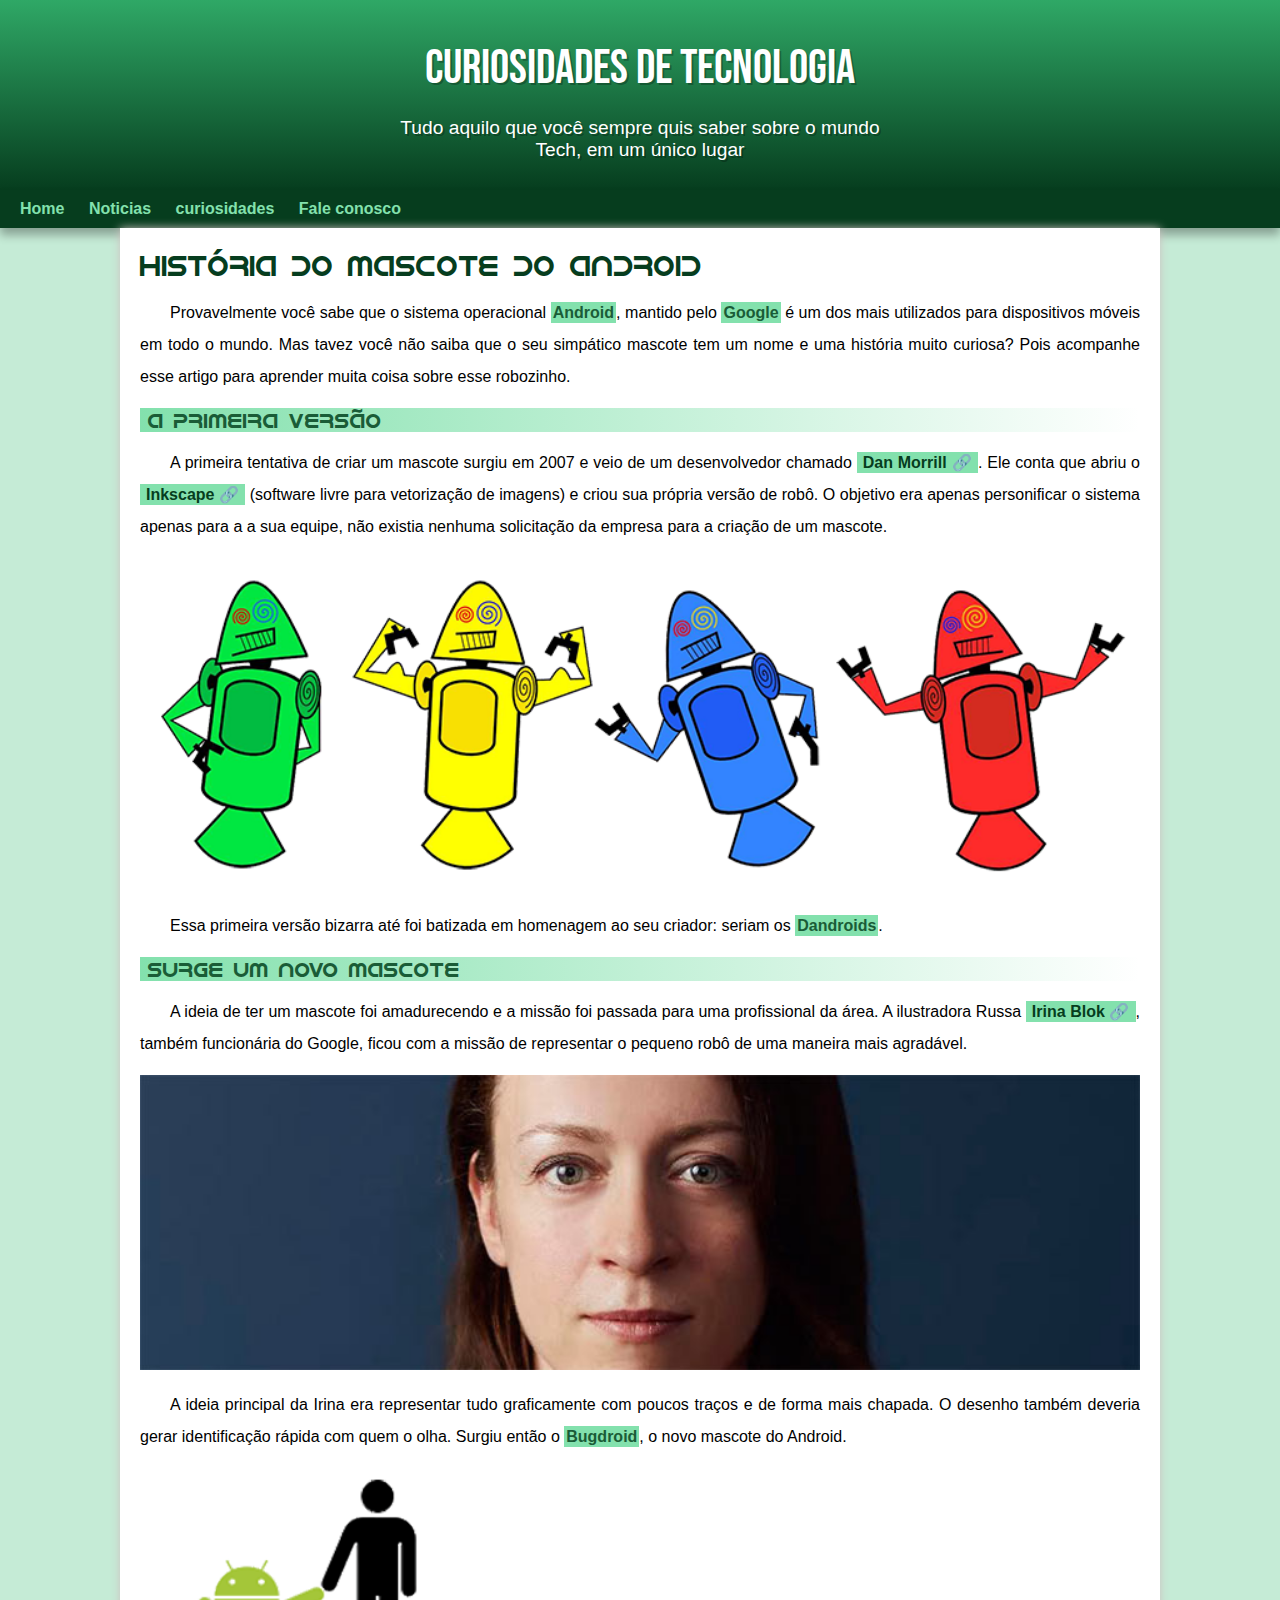
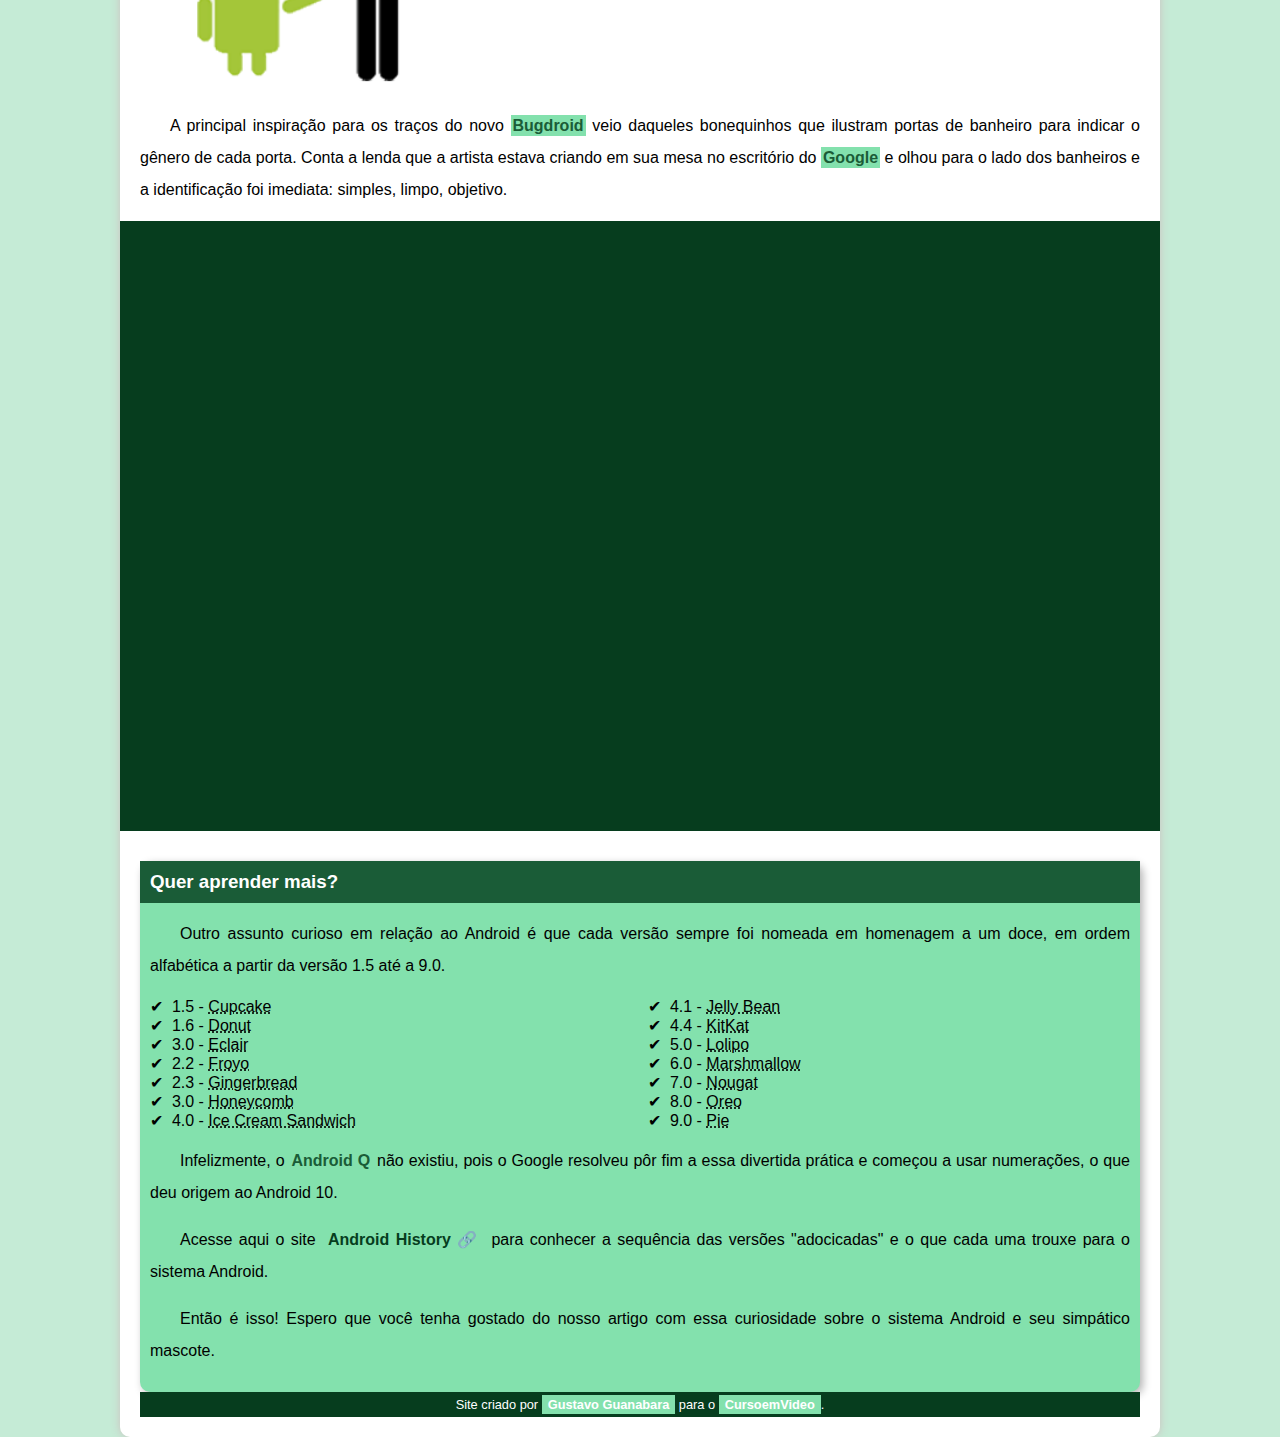
==== inex.html @ 1fb65c57 "Initial commit" ====
<!DOCTYPE html>
<html lang="en">
<head>
    <meta charset="UTF-8">
    <meta http-equiv="X-UA-Compatible" content="IE=edge">
    <meta name="viewport" content="width=device-width, initial-scale=1.0">
    <title>Como surgiu a mascote do Android</title>
    <link rel="shortcut icon" href="imagens/favicon.ico" type="image/x-icon">
    <link rel="stylesheet" href="estilo/style.css">
</head>
<body>
    <header>
        <h1>CURIOSIDADES DE TECNOLOGIA</h1>
        <p>Tudo aquilo que você sempre quis saber sobre o mundo Tech, em um único lugar</p>
    </header>
    <nav>
        <a  href="#" id="left">Home</a>
        <a href="#">Noticias</a>
        <a href="#">curiosidades</a>
        <a href="#">Fale conosco</a>
    </nav>
    <main>
        <article>
            <h1>História do Mascote do Android</h1>
        <p>Provavelmente você sabe que o sistema operacional <strong>Android</strong>, mantido pelo <strong>Google</strong> é um dos mais utilizados para dispositivos móveis em todo o mundo. Mas tavez você não saiba que o seu simpático mascote tem um nome e uma história muito curiosa? Pois acompanhe esse artigo para aprender muita coisa sobre esse robozinho.
        </p>
        <h2>A primeira versão</h2>
        <p>A primeira tentativa de criar um mascote surgiu em 2007 e veio de um desenvolvedor chamado <a href="https://androidcommunity.com/dan-morrill-shows-us-the-android-mascot-that-almost-was-20130103/" target="_blank" class="externo">Dan Morrill</a>. Ele conta que abriu o <a href="https://inkscape.org/" target="_blank" class="externo">Inkscape</a> (software livre para vetorização de imagens) e criou sua própria versão de robô. O objetivo era apenas personificar o sistema apenas para a a sua equipe, não existia nenhuma solicitação da empresa para a criação de um mascote.
        </p>
        <picture>
            <source media="(max-width: 670px )" srcset="imagens/dan-droids-pq.png">
            <img src="imagens/dan-droids.png" alt="">
        </picture>
        <p>Essa primeira versão bizarra até foi batizada em homenagem ao seu criador: seriam os <strong>Dandroids</strong>.
        </p>
        <h2>Surge um novo mascote</h2>
        <p>A ideia de ter um mascote foi amadurecendo e a missão foi passada para uma profissional da área. A ilustradora Russa <a href="https://www.irinablok.com/android" target="_blank" class="externo">Irina Blok</a>, também funcionária do Google, ficou com a missão de representar o pequeno robô de uma maneira mais agradável.
        </p>
        <picture>
            <source media="(max-width:670px )" srcset="imagens/irina-blok-pq.jpg">
            <img src="imagens/irina-blok.jpg" alt=""></picture>
        <p>A ideia principal da Irina era representar tudo graficamente com poucos traços e de forma mais chapada. O desenho também deveria gerar identificação rápida com quem o olha. Surgiu então o <strong>Bugdroid</strong>, o novo mascote do Android.
        </p>
        <img src="imagens/bugdroid.png" class="pequena">
        <p>A principal inspiração para os traços do novo <strong>Bugdroid</strong> veio daqueles bonequinhos que ilustram portas de banheiro para indicar o gênero de cada porta. Conta a lenda que a artista estava criando em sua mesa no escritório do <strong>Google</strong> e olhou para o lado dos banheiros e a identificação foi imediata: simples, limpo, objetivo.
        </p>
        <div class="video"><iframe width="560" height="315" src="https://www.youtube.com/embed/l2UDgpLz20M" title="YouTube video player" frameborder="0" allow="accelerometer; autoplay; clipboard-write; encrypted-media; gyroscope; picture-in-picture" allowfullscreen></iframe></div>
        <aside>
            <h3>Quer aprender mais? </h3>
            <p>Outro assunto curioso em relação ao Android é que cada versão sempre foi nomeada em homenagem a um doce, em ordem alfabética a partir da versão 1.5 até a 9.0.</p>
            <ul>
                <li>1.5 - <abbr title="Bolode copo">Cupcake</abbr></li>
                <li>1.6 - <abbr title="Rosquinha">Donut</abbr></li>
                <li>3.0 - <abbr title="Bomba">Eclair</abbr></li>
                <li>2.2 - <abbr title="Iogurte congelado">Froyo</abbr></li>
                <li>2.3 - <abbr title="Biscoito de Gengibre">Gingerbread</abbr>
                <li>3.0 - <abbr title="Favo de mel">Honeycomb</abbr>
                <li>4.0 - <abbr title="Sanduiche de sorvete">Ice Cream Sandwich</abbr>
                <li>4.1 - <abbr title="Jujuba">Jelly Bean</abbr></li>
                <li>4.4 - <abbr title="KitKat">KitKat</abbr>
                <li>5.0 - <abbr title="Pirulito">Lolipo</abbr>
                <li>6.0 - <abbr title="Marshmaloe">Marshmallow</abbr>
                <li>7.0 - <abbr title="Torrone">Nougat</abbr></li>
                <li>8.0 - <abbr title="Oreo">Oreo</abbr></li>
                <li>9.0 - <abbr title="Torta">Pie</abbr></li>
            </ul>
            <p>Infelizmente, o <strong>Android Q</strong> não existiu, pois o Google resolveu pôr fim a essa divertida prática e começou a usar numerações, o que deu origem ao Android 10.</p>
            <p>Acesse aqui o site <a href="https://www.android.com/intl/pt-BR_br/history/"target="_blank" class="externo">Android History</a> para conhecer a sequência das versões "adocicadas" e o que cada uma trouxe para o sistema Android.</p>
            <p>Então é isso! Espero que você tenha gostado do nosso artigo com essa curiosidade sobre o sistema Android e seu simpático mascote.</p>
        </aside>
    <footer>Site criado por <a href="https://gustavoguanabara.github.io/" target="_blank">Gustavo Guanabara</a> para o <a href="https://www.youtube.com/watch?v=I_vi2q6sC1k&list=PLHz_AreHm4dlUpEXkY1AyVLQGcpSgVF8s&index=35" target="_blank">CursoemVideo</a>.</footer>
</body>
</html>
---- estilo/style.css ----
@charset "UTF-8";

/*
#c5ebd6
#83e1ad
#3ddc84
#2fa866
#1a5c37
#063d1e
*/

@import url('https://fonts.googleapis.com/css2?family=Bebas+Neue&family=Kaushan+Script&family=Work+Sans:ital,wght@0,100;1,100;1,200&display=swap');

@font-face{
    font-family:'Android';
    src: url('../fontes/idroid.otf') format('opentype');
    font-weight: normal;
}
:root{/* com o ROOT vc pode declarar variaveis que podem sr usadas no projeto inteiro neste caso --COR  */
    --cor0:#c5ebd6;
    --cor1:#83e1ad;
    --cor2:#3ddc84;
    --cor3:#2fa866;
    --cor4:#1a5c37;
    --cor5:#063d1e;

    --fonte-padrao: Arial, Verdana, Helvetica, sans-serif;
    --fonte-destaque: 'Bebas Neue', cursive;
    --fonte-android: 'Android', cursive;
}
*{/* formataçao global para remover margem e padding da pagina toda  */
    margin:0px;
    padding:0px;
}


body{
    background-color:var(--cor0);
    font-family:var(--fonte-padrao);
    
}
a.externo::after{
    content:'\00a0\1f517'
}

header{
   background-image: linear-gradient(to bottom, var(--cor3), var(--cor5));
    min-height: 150px;
    text-align: center;
    padding-top: 40px;/*para expandir parea cima*/
}
header > h1{
    color:white;
    font-family:var(--fonte-destaque);
    font-size: 3em;
    font-weight: normal;
    margin-bottom:20px; /* para deixar um espaçdo debaixo do h1 */ 
    text-shadow: 2px 2px 0px rgba(0, 0, 0, 0.267);
}
header > p{
    font-family: var(--fonte-padrao);
    font-size: 1.2em;
    color:white;
    max-width:500px;
    padding-right: 10px;/*para descolaro paragrafo da mergem qdo a tela tivermenos*/
    padding-left:10px;
    margin:auto;
    margin-bottom: 30px;
    text-shadow: 2px 2px 0px rgba(0, 0, 0, 0.267);
}
nav{
    background-color:var(--cor5);
    padding: 10px;
    box-shadow: 0px 7px 9px rgba(0, 0, 0, 0.309);
}
nav > a{
    color:var(--cor1);
    padding:10px;
    border-radius: 5px;
    text-decoration:none;
    font-weight:bold;
    transition-duration: 0.5s;/* define o tempo de transiçao para mudar a corde fundo qdo passar omouse por cima do Menu*/

}
nav > a:hover{
    background-color: var(--cor3);
    color:var(--cor5)
}
main{
    min-width: 300px;
    max-width:1000px;
    background-color:white;
    margin-bottom: 30px;
    margin: auto;
    padding:20px;/* descola o conteudo da margem */
    box-shadow:0px 0px 10px rgb(206, 191, 191);
    border-bottom-left-radius: 10px;
    border-bottom-right-radius: 10px;
}
main  h1{
    color: var(--cor5);
    font-family:var(--fonte-android);
    font-weight: normal;
    font-size:1.8em;
}
main  h2{ 
    font-family:var(--fonte-android);
    color: var(--cor4);
    font-size: 1.3em;
    font-weight: normal;
    background-image: linear-gradient(to right,var( --cor1), transparent);
    text-indent: 8px;
}
main p{
    margin:15px 0px;
    text-align: justify;/*para ajusta a lateral do pargrafo dos dois lados */
    text-indent: 30px;
    font-size:1em;
    line-height:2em;
} 
main strong{
    color: var(--cor4);
    font-weight:bold;
    background-color: var(--cor1);
    padding:2px 2px;
} 
main a{
    text-decoration: dashed;
    font-weight:bold;
    color: var(--cor5);
    background-color: var(--cor1);
    padding:2px 6px;
}  
main img{
    width:100%;
}
main img.pequena{
    max-width: 350px;
    display: block;
}
div.video{
    background-color: var(--cor5);
    margin: 0px -20px 30px -20px;
    padding: 20px;
    padding-bottom: 59%;
    position: relative;
}
div.video > iframe{
    position: absolute;
    top: 5%;
    left: 5%;
    width: 90%;
    height: 90%;
}
aside{
    background-color: var(--cor1);
    padding:10px;
    border-radius:10px;
    box-shadow: 3px 3px 8px rgba(0, 0, 0, 0.297);
}
aside > h3{
    background-color:var(--cor4);
    color:white;
    padding:10px;
    margin: -10px -10px 0px -10px;

}
aside > ul{
    list-style-type: '\2714\00a0\00a0';
    list-style-position:inside;/* para trazer os marcadores da lista para dentro da caixa */
    columns:2;
}
footer{
    background-color:var(--cor5);
    color:white;
    text-align: center;
    font-size: 0.8em;
    padding: 5px;

}
footer a{
    color: white;
    font-weight: bolder;
    text-decoration: none;
}
footer a:hover{
    text-decoration: underline;
    color:var(--cor4);

}
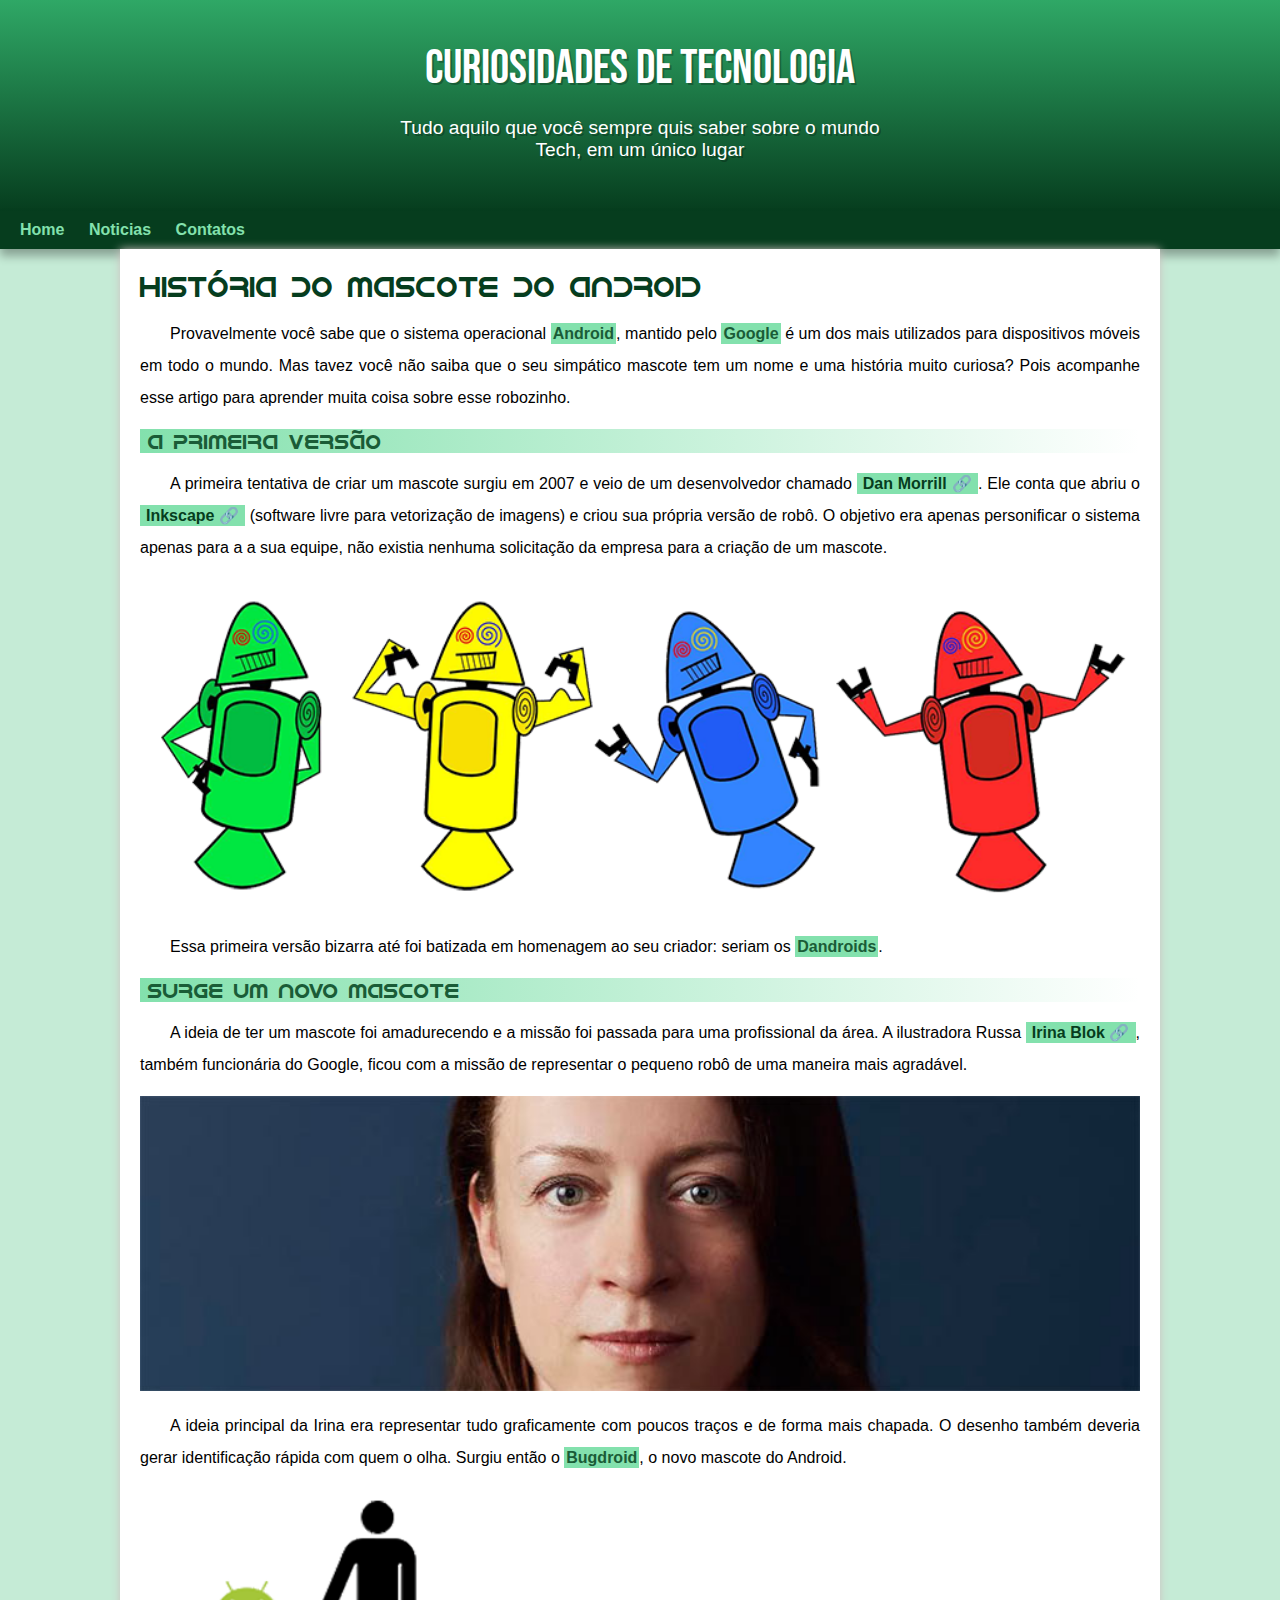
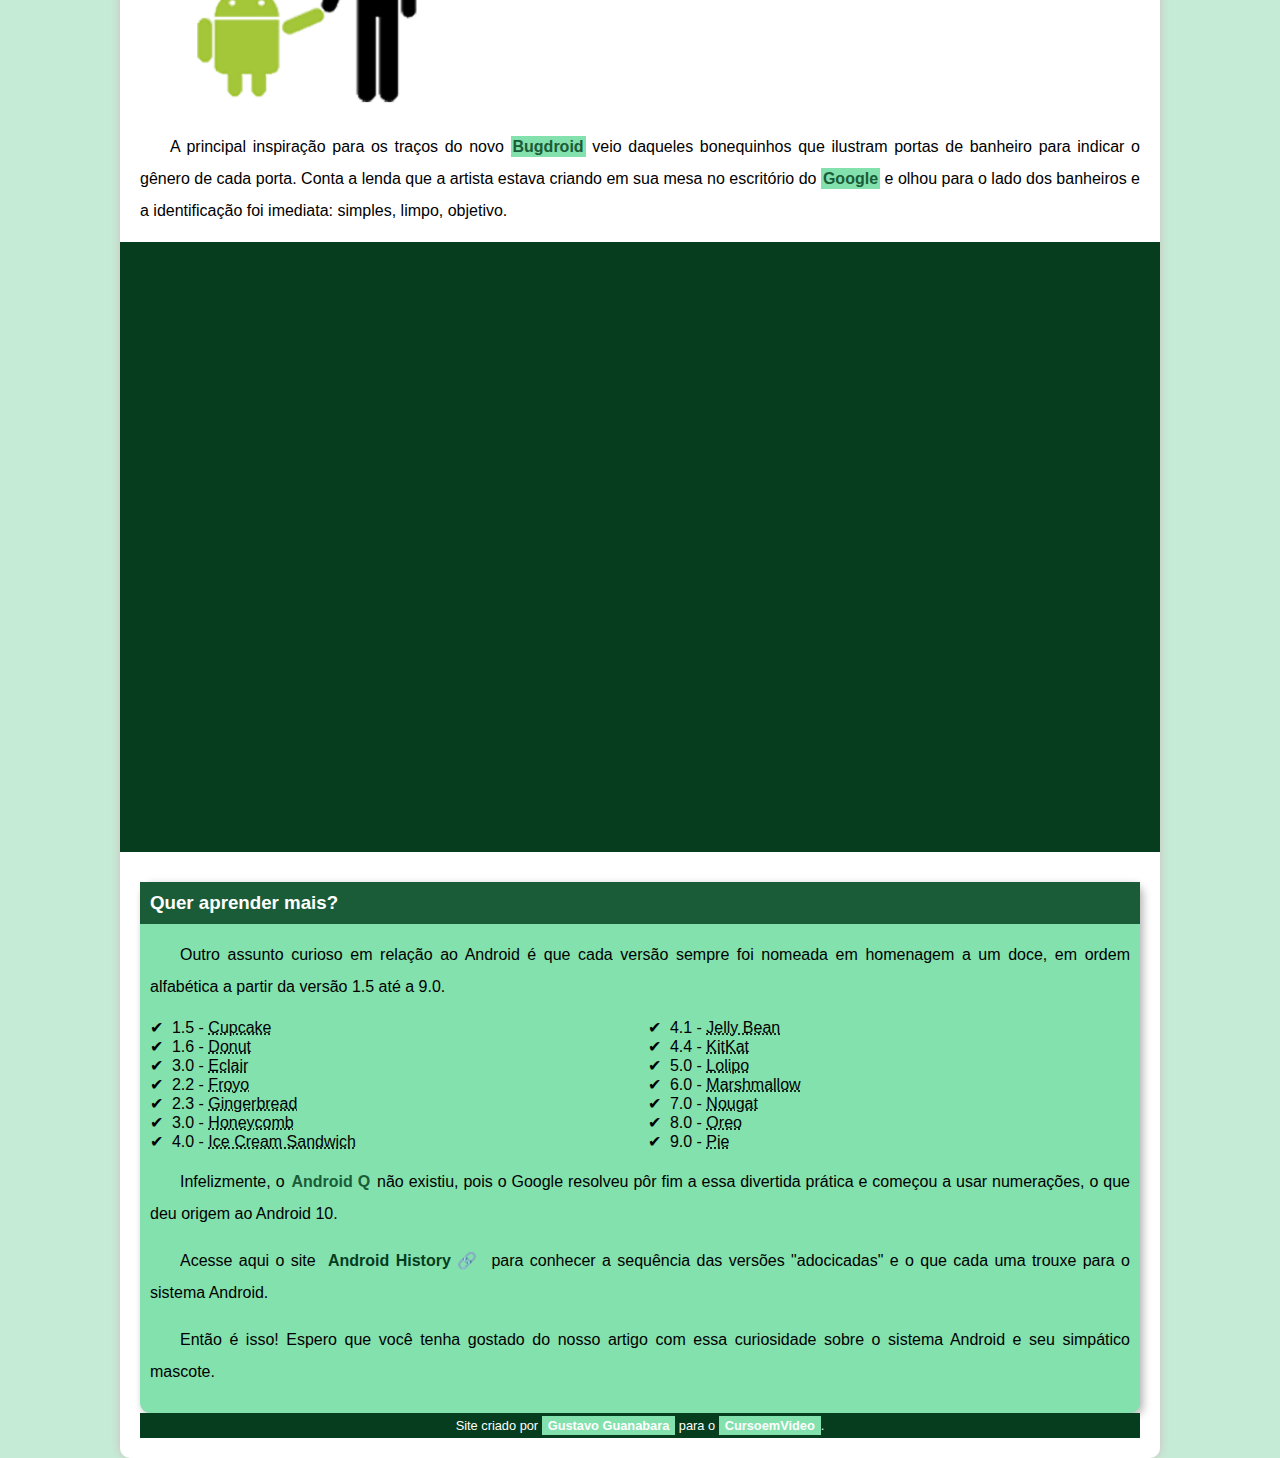
==== commit 8f931875: "corrigido" ====
--- a/inex.html
+++ b/inex.html
@@ -16,8 +16,8 @@
     <nav>
         <a  href="#" id="left">Home</a>
         <a href="#">Noticias</a>
-        <a href="#">curiosidades</a>
-        <a href="#">Fale conosco</a>
+        <a href="#">Contatos</a>
+       
     </nav>
     <main>
         <article>
--- a/estilo/style.css
+++ b/estilo/style.css
@@ -65,7 +65,7 @@
     padding-right: 10px;/*para descolaro paragrafo da mergem qdo a tela tivermenos*/
     padding-left:10px;
     margin:auto;
-    margin-bottom: 30px;
+    padding-bottom: 50px;
     text-shadow: 2px 2px 0px rgba(0, 0, 0, 0.267);
 }
 nav{
